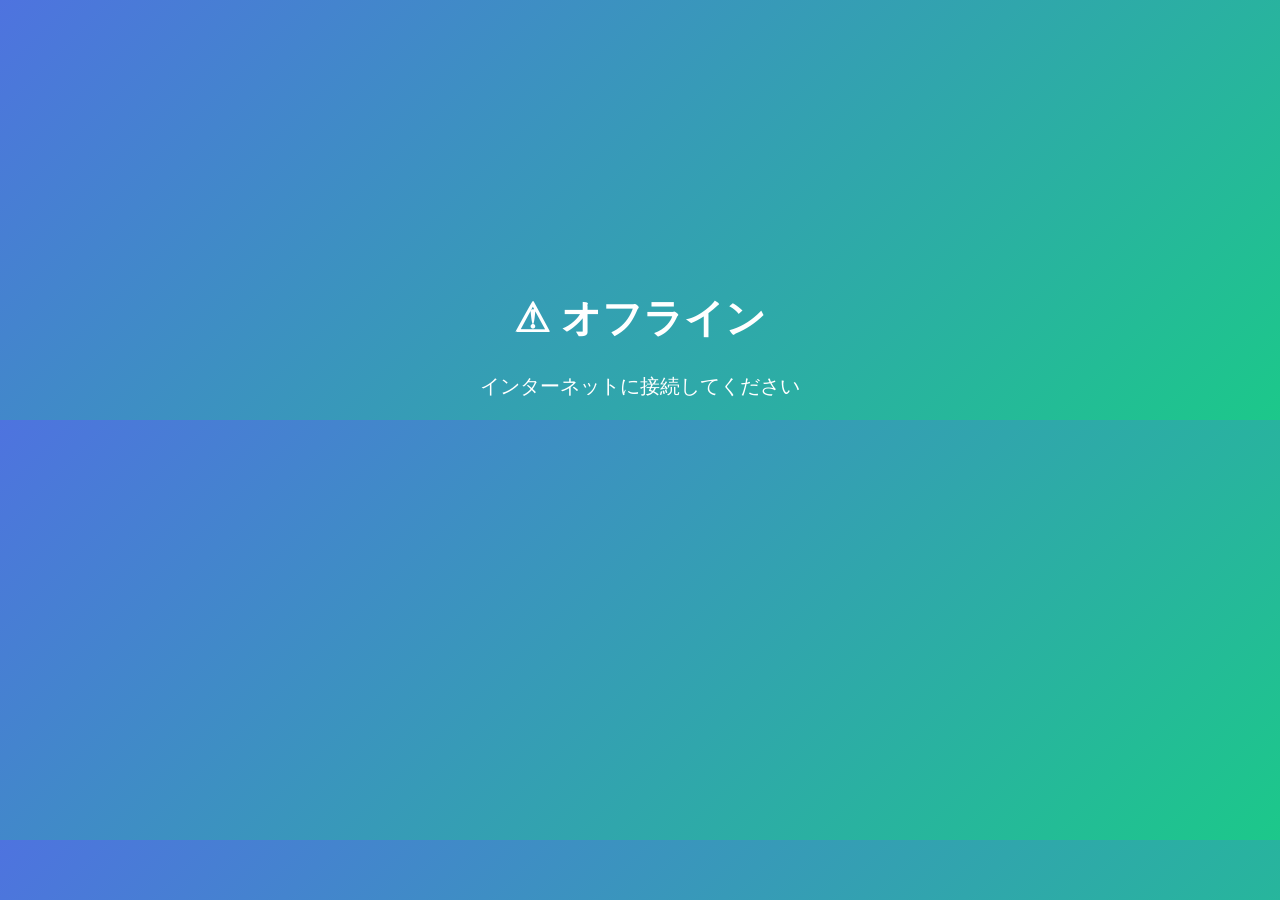
==== offline.html @ ccfb0298 "Initial site1" ====
<!DOCTYPE html>
<html lang="ja">
<head>
<meta charset="UTF-8">
<title>オフライン</title>

<style>
body{
font-family:sans-serif;
text-align:center;
background:linear-gradient(135deg,#4e73df,#1cc88a);
color:white;
padding-top:20%;
}

h1{
font-size:40px;
}

p{
font-size:20px;
}
</style>

</head>

<body>

<h1>⚠ オフライン</h1>
<p>インターネットに接続してください</p>

</body>
</html>
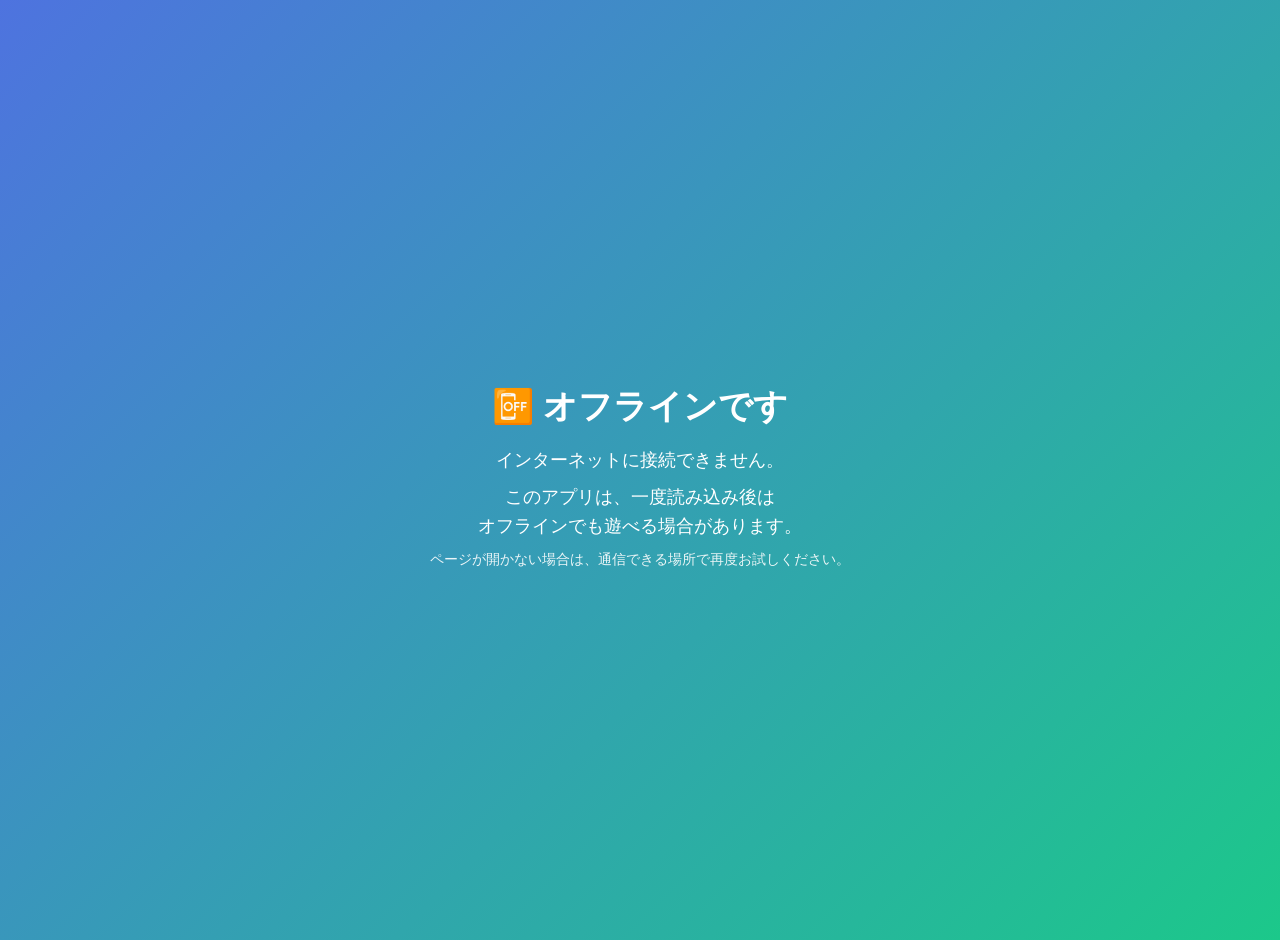
==== commit 5b88b36d: "3-5-5" ====
--- a/offline.html
+++ b/offline.html
@@ -3,31 +3,50 @@
 <head>
 <meta charset="UTF-8">
 <title>オフライン</title>
+<meta name="viewport" content="width=device-width, initial-scale=1.0">
 
 <style>
 body{
-font-family:sans-serif;
-text-align:center;
-background:linear-gradient(135deg,#4e73df,#1cc88a);
-color:white;
-padding-top:20%;
+  margin:0;
+  font-family:sans-serif;
+  text-align:center;
+  background:linear-gradient(135deg,#4e73df,#1cc88a);
+  color:white;
+  min-height:100vh;
+  display:flex;
+  justify-content:center;
+  align-items:center;
+  padding:20px;
+}
+
+.box{
+  max-width:420px;
 }
 
 h1{
-font-size:40px;
+  font-size:34px;
+  margin-bottom:16px;
 }
 
 p{
-font-size:20px;
+  font-size:18px;
+  line-height:1.6;
+  margin:8px 0;
+}
+
+.small{
+  font-size:14px;
+  opacity:0.9;
 }
 </style>
-
 </head>
 
 <body>
-
-<h1>⚠ オフライン</h1>
-<p>インターネットに接続してください</p>
-
+  <div class="box">
+    <h1>📴 オフラインです</h1>
+    <p>インターネットに接続できません。</p>
+    <p>このアプリは、一度読み込み後は<br>オフラインでも遊べる場合があります。</p>
+    <p class="small">ページが開かない場合は、通信できる場所で再度お試しください。</p>
+  </div>
 </body>
 </html>
